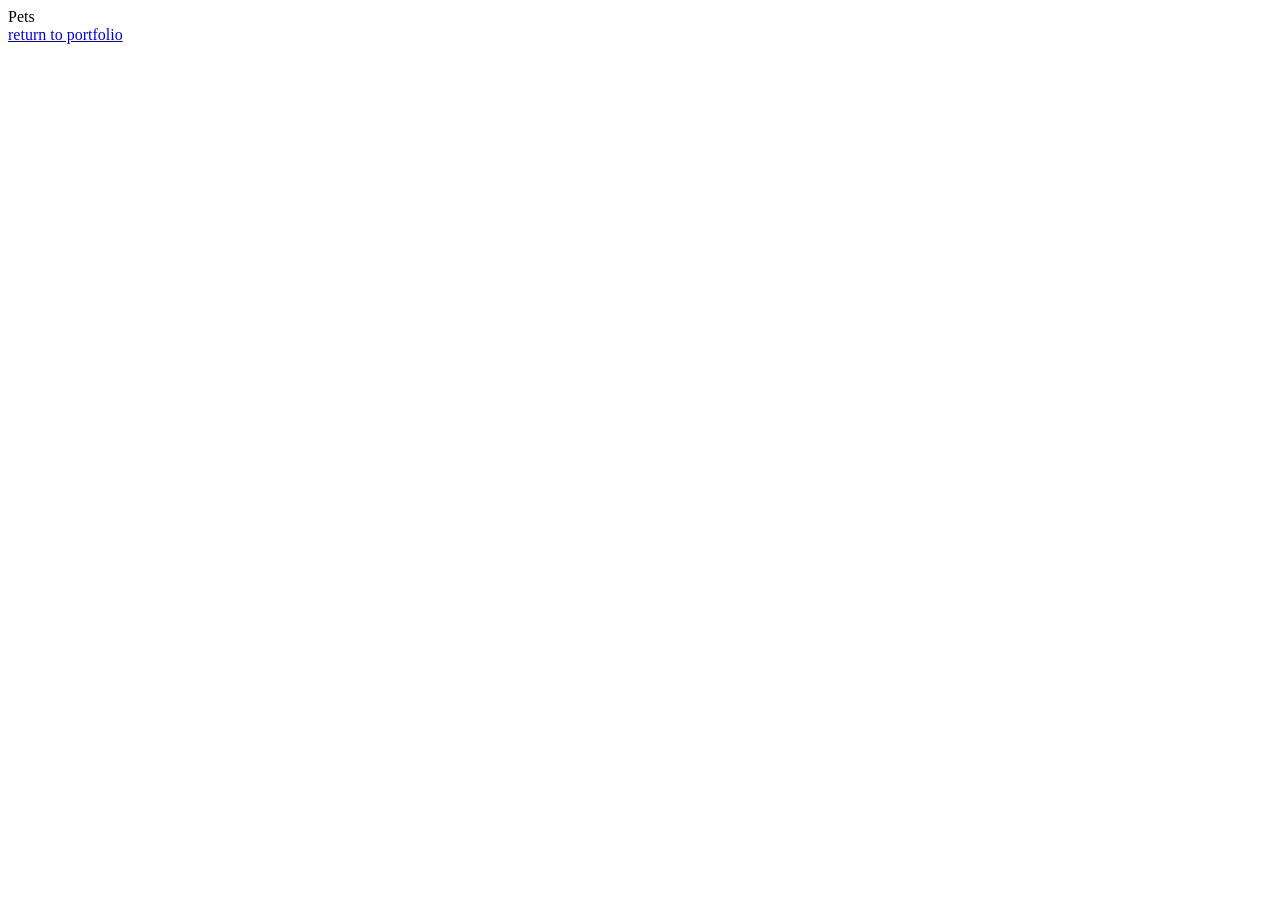
==== src/views/mascotas.html @ 011a6a6f "Projects" ====
<!DOCTYPE html>
<html lang="en">

<head>
    <meta charset="UTF-8">
    <meta name="viewport" content="width=device-width, initial-scale=1.0">
    <title>Buy Your Pet</title>

</head>

<body>
    <header>
        <nav class="logo">
            Pets
        </nav>
        <nav class="nav_bar">
            <a href="../../index.html">return to portfolio</a>
        </nav>
    </header>

</body>

</html>
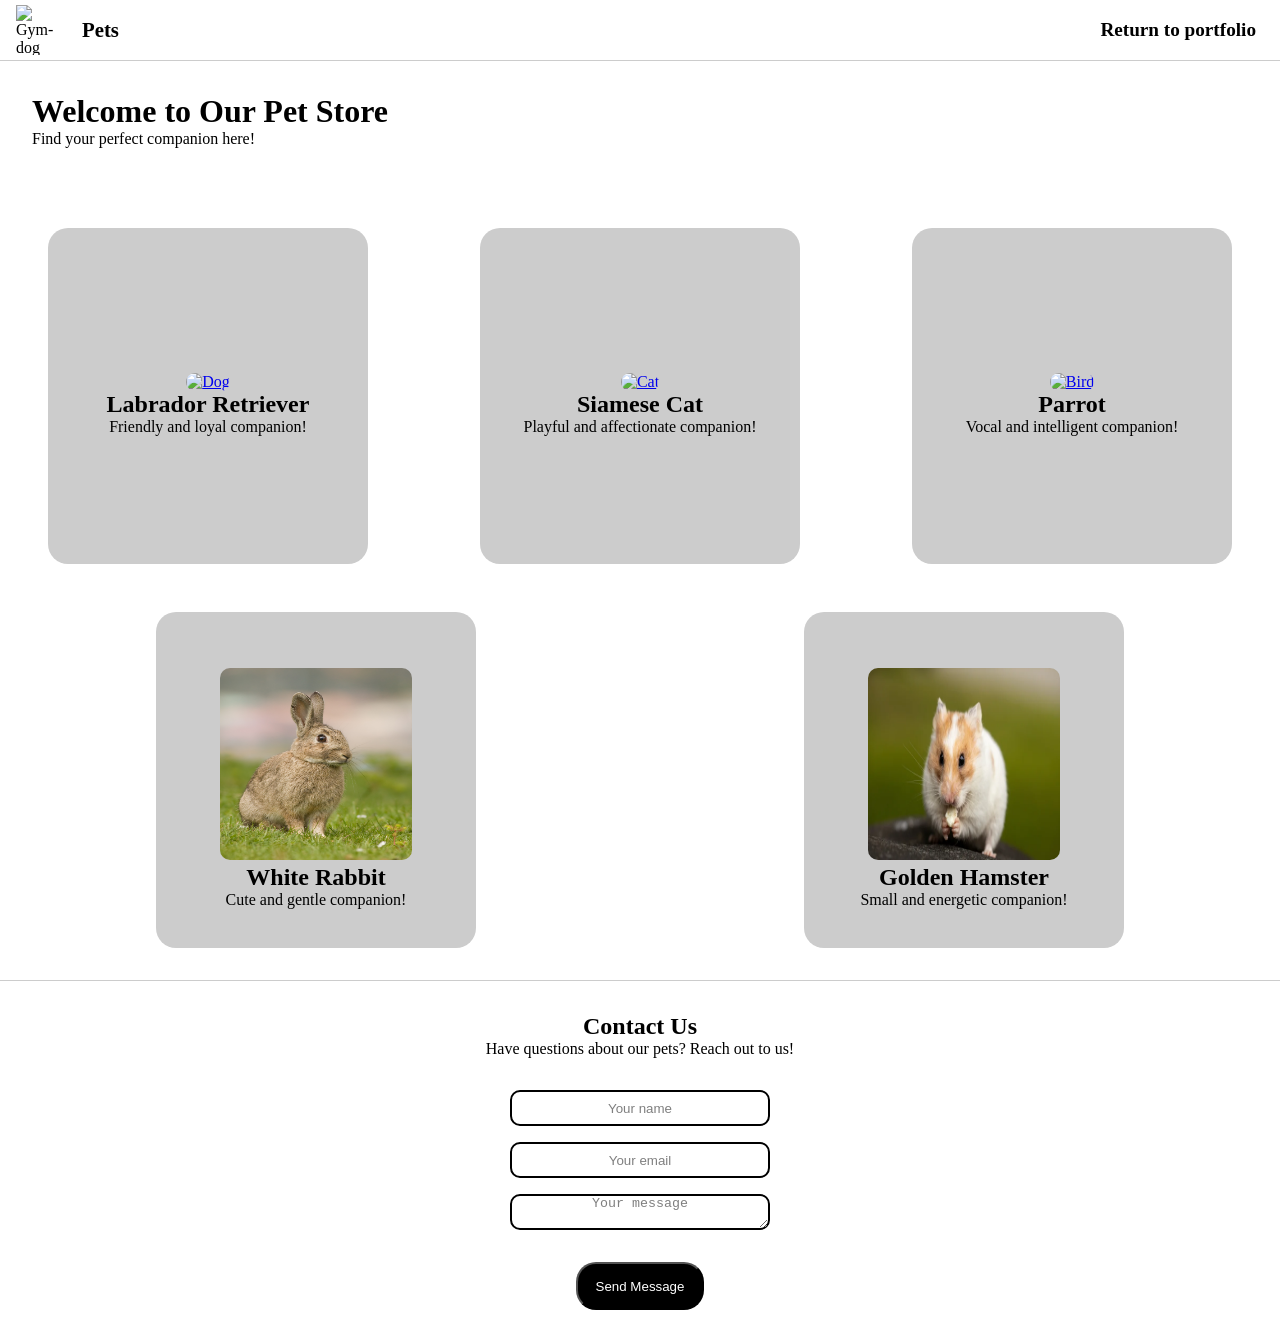
==== commit 91c9d5e5: "Flexbox-wrap" ====
--- a/src/views/mascotas.html
+++ b/src/views/mascotas.html
@@ -4,6 +4,7 @@
 <head>
     <meta charset="UTF-8">
     <meta name="viewport" content="width=device-width, initial-scale=1.0">
+    <link rel="stylesheet" href="../../src/css/stylemasc.css">
     <title>Buy Your Pet</title>
 
 </head>
@@ -11,12 +12,67 @@
 <body>
     <header>
         <nav class="logo">
-            Pets
+            <img src="../../public/icons/strong-black-labrador-dog-holding-600nw-2215291219-removebg-preview.webp"
+                alt="Gym-dog"><span>Pets</span>
         </nav>
         <nav class="nav_bar">
-            <a href="../../index.html">return to portfolio</a>
+            <a href="../../index.html">Return to portfolio</a>
         </nav>
     </header>
+    <main>
+        <div class="welcome">
+            <h1>Welcome to Our Pet Store</h1>
+            <p>Find your perfect companion here!</p>
+        </div>
+        <section id="pets">
+            <div class="dog">
+                <a href="../../public/images/dog.webp" target="_blank"> <img src="../../public/images/dog.webp"
+                        alt="Dog"> </a>
+                <h2>Labrador Retriever</h2>
+                <p>Friendly and loyal companion!</p>
+            </div>
+            <div class="cat">
+                <a href="../../public/images/cat.webp" target="_blank"> <img src="../../public/images/cat.webp"
+                        alt="Cat"> </a>
+                <h2>Siamese Cat</h2>
+                <p>Playful and affectionate companion!</p>
+            </div>
+            <div class="bird">
+                <a href="../../public/images/bird.webp" target="_blank"> <img src="../../public/images/bird.webp"
+                        alt="Bird"></a>
+                <h2>Parrot</h2>
+                <p>Vocal and intelligent companion!</p>
+            </div>
+            <div class="rabbit">
+                <a href="../../public/images/327acc25-9c2f-4d43-92c6-33eb1893439a.webp" target="_blank"> <img src="../../public/images/rabbit.webp"
+                        alt="Rabbit"> </a>
+                <h2>White Rabbit</h2>
+                <p>Cute and gentle companion!</p>
+            </div>
+            <div class="hamster">
+                <a href="../../public/images/hamster.webp" target="_blank"> <img src="../../public/images/hamster.webp"
+                        alt="Hamster"> </a>
+                <h2>Golden Hamster</h2>
+                <p>Small and energetic companion!</p>
+            </div>
+
+        </section>
+
+        <section id="contact">
+            <div class="contact-us">
+                <h2>Contact Us</h2>
+                <p>Have questions about our pets? Reach out to us!</p>
+            </div>
+            <div class="contact-form">
+                <form class="contact-form" action="" method="POST">
+                    <input type="text" id="name" name="name" required placeholder="Your name">
+                    <input type="email" id="email" name="email" required placeholder="Your email">
+                    <textarea id="message" name="message" required placeholder="Your message"></textarea>
+                    <button type="button">Send Message</button>
+                </form>
+            </div>
+        </section>
+    </main>
 
 </body>
 
--- a/src/css/stylemasc.css
+++ b/src/css/stylemasc.css
@@ -0,0 +1,117 @@
+*{
+    margin: 0;
+    padding: 0;
+} 
+header{
+    width: auto;
+    height: 60px;
+    background: transparent;
+    display: flex;
+    align-items: center;
+    justify-content: space-between;
+    border-bottom: 1px solid #ccc;
+    padding: 0 1rem 0 1rem;
+    margin: 0 0 2rem 0;
+}
+.nav_bar a{
+    text-decoration: none;
+    color: black;
+    font-weight: bold;
+    font-size: 1.2rem;
+    transition: 0.6s ease;
+    border-radius: 40px;
+    padding: 0.5rem;
+}
+.nav_bar a:hover{
+    background-color: black;
+    color: white;
+}
+.logo{
+    display: flex;
+    align-items: center;
+    gap: 1rem;
+}
+.logo span{
+    font-weight: bold;
+    font-size: 1.3rem;
+}
+
+.logo img{
+    width: 50px;
+    height: 50px;   
+}
+.welcome{
+    text-align: left;
+    padding: 0 0 0 2rem;
+}
+
+#pets{
+    display: flex;
+    flex-wrap: wrap;
+    justify-content: space-around;
+    gap: 1rem;
+    padding: 5rem 0 0 0;
+    border-bottom: 1px solid #ccc;
+}
+
+.dog, .cat, .bird, .rabbit, .hamster{
+    align-content: center;
+    text-align: center;
+    background-color: #ccc;
+    padding: 1rem 0 0 0;
+    width: 20rem;
+    height: 20rem;
+    border-radius: 20px;
+    margin: 0 0 2rem 0;
+
+}
+.dog img, .cat img, .bird img, .rabbit img, .hamster img{
+    width: 60%;
+    height: 60%;
+    transition: 0.4s ease;
+    border-radius: 10px;
+}
+
+img:hover{
+    transform: scale(110%);
+}
+
+#contact{
+    padding-top: 2em;
+    text-align: center;
+}
+.contact-form{
+    display: flex;
+    flex-direction: column;
+    gap: 1rem;
+    margin: 1rem 0 0 0;
+}
+input, textarea{
+    border: 2px solid black;
+    min-width: 20%;
+    max-width: 20%;
+    align-self:center;
+    min-height: 2rem;
+    max-height: 2rem;
+    color: black;
+    text-align: center;
+    border-radius: 10px;
+}
+input::placeholder, textarea::placeholder{
+    color:black;
+    opacity: 0.5;
+}
+button{
+    margin: 1rem auto;
+    cursor: pointer;
+    width: 10%;
+    height: 3rem;
+    align-self: center;
+    border-radius: 20px;
+    background-color: black;
+    color: white;
+    transition: 0.4s ease;
+}
+button:hover{
+    transform: scale(1.12);
+}
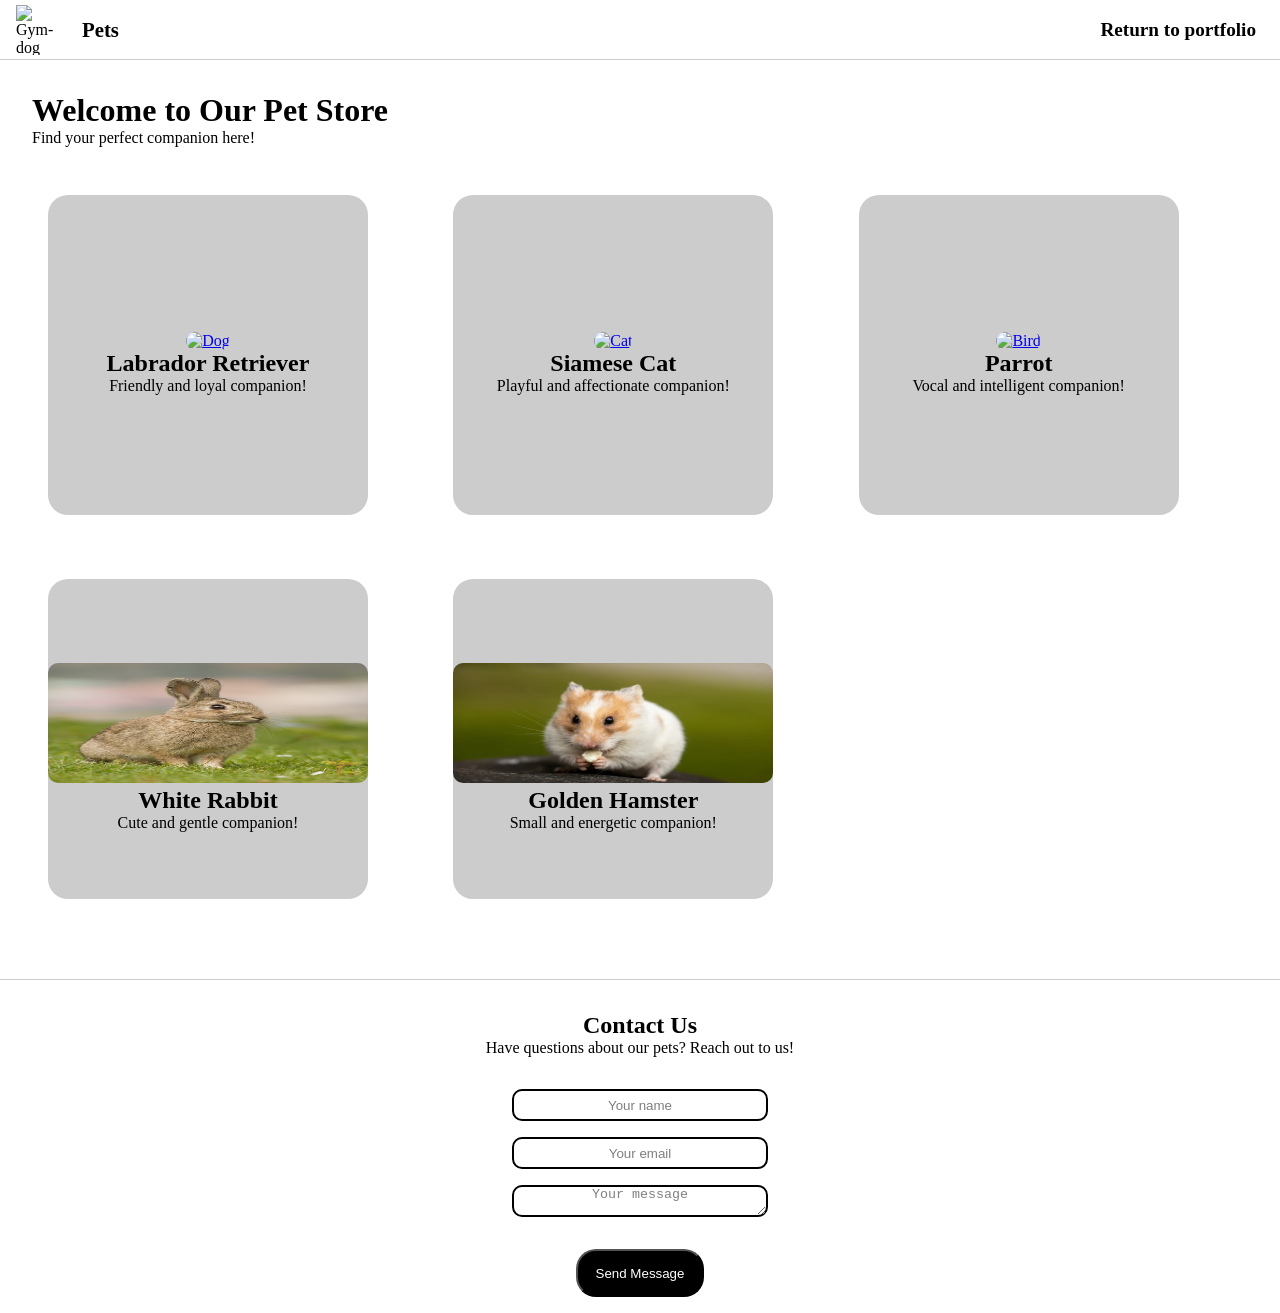
==== commit c6d665f0: "pet-card" ====
--- a/src/views/mascotas.html
+++ b/src/views/mascotas.html
@@ -25,31 +25,31 @@
             <p>Find your perfect companion here!</p>
         </div>
         <section id="pets">
-            <div class="dog">
+            <div class="pet-card">
                 <a href="../../public/images/dog.webp" target="_blank"> <img src="../../public/images/dog.webp"
                         alt="Dog"> </a>
                 <h2>Labrador Retriever</h2>
                 <p>Friendly and loyal companion!</p>
             </div>
-            <div class="cat">
+            <div class="pet-card">
                 <a href="../../public/images/cat.webp" target="_blank"> <img src="../../public/images/cat.webp"
                         alt="Cat"> </a>
                 <h2>Siamese Cat</h2>
                 <p>Playful and affectionate companion!</p>
             </div>
-            <div class="bird">
+            <div class="pet-card">
                 <a href="../../public/images/bird.webp" target="_blank"> <img src="../../public/images/bird.webp"
                         alt="Bird"></a>
                 <h2>Parrot</h2>
                 <p>Vocal and intelligent companion!</p>
             </div>
-            <div class="rabbit">
+            <div class="pet-card">
                 <a href="../../public/images/327acc25-9c2f-4d43-92c6-33eb1893439a.webp" target="_blank"> <img src="../../public/images/rabbit.webp"
                         alt="Rabbit"> </a>
                 <h2>White Rabbit</h2>
                 <p>Cute and gentle companion!</p>
             </div>
-            <div class="hamster">
+            <div class="pet-card">
                 <a href="../../public/images/hamster.webp" target="_blank"> <img src="../../public/images/hamster.webp"
                         alt="Hamster"> </a>
                 <h2>Golden Hamster</h2>
--- a/src/css/stylemasc.css
+++ b/src/css/stylemasc.css
@@ -1,9 +1,12 @@
 *{
     margin: 0;
     padding: 0;
-} 
+    box-sizing: border-box;
+
+}
 header{
-    width: auto;
+    min-width: 100%;
+    width: 100%;
     height: 60px;
     background: transparent;
     display: flex;
@@ -46,15 +49,14 @@
 }
 
 #pets{
-    display: flex;
-    flex-wrap: wrap;
-    justify-content: space-around;
-    gap: 1rem;
-    padding: 5rem 0 0 0;
+    display: grid;
+    grid-template: repeat(2, 1fr) / repeat(3, 1fr);
+    padding: 3rem;
+    gap: 2rem;
     border-bottom: 1px solid #ccc;
 }
 
-.dog, .cat, .bird, .rabbit, .hamster{
+.pet-card{
     align-content: center;
     text-align: center;
     background-color: #ccc;
@@ -63,20 +65,26 @@
     height: 20rem;
     border-radius: 20px;
     margin: 0 0 2rem 0;
+    transition: 0.3s;
 
 }
-.dog img, .cat img, .bird img, .rabbit img, .hamster img{
-    width: 60%;
-    height: 60%;
-    transition: 0.4s ease;
+.pet-card:hover{
+    transform: translateY(-5px);
+}
+.pet-card img{
+    width: 100%;
+    max-height: 120px;
+    height: auto;
+    transition: 0.3s ease;
     border-radius: 10px;
 }
 
-img:hover{
-    transform: scale(110%);
+.pet-card img:hover{
+    transform: scale(1.1);
 }
 
 #contact{
+    width: 100%;
     padding-top: 2em;
     text-align: center;
 }
@@ -115,3 +123,36 @@
 button:hover{
     transform: scale(1.12);
 }
+
+@media screen and (max-width: 768px){
+    #pets{
+        display: grid;
+        grid-template: repeat(2, 1fr) / repeat(2, 1fr);
+        justify-items: center;
+        align-items: center;
+        padding: 5rem 0 0 0;
+        border-bottom: 1px solid #ccc;
+}   }
+    
+@media screen and (max-width: 375px){
+    header{
+        width: 100vh;
+    }
+    #contact{
+        width: 100vh;
+        min-width: 100vh;
+    }
+    #pets{
+        width: 100vh;
+        min-width: 100vh;
+        display: grid;
+        grid-template-columns: repeat(2, 1fr);
+        gap: 2rem;
+    }
+    .dog, .cat, .bird, .rabbit, .hamster{
+        width: 18rem;
+        height: 15rem;
+    }
+
+    
+}
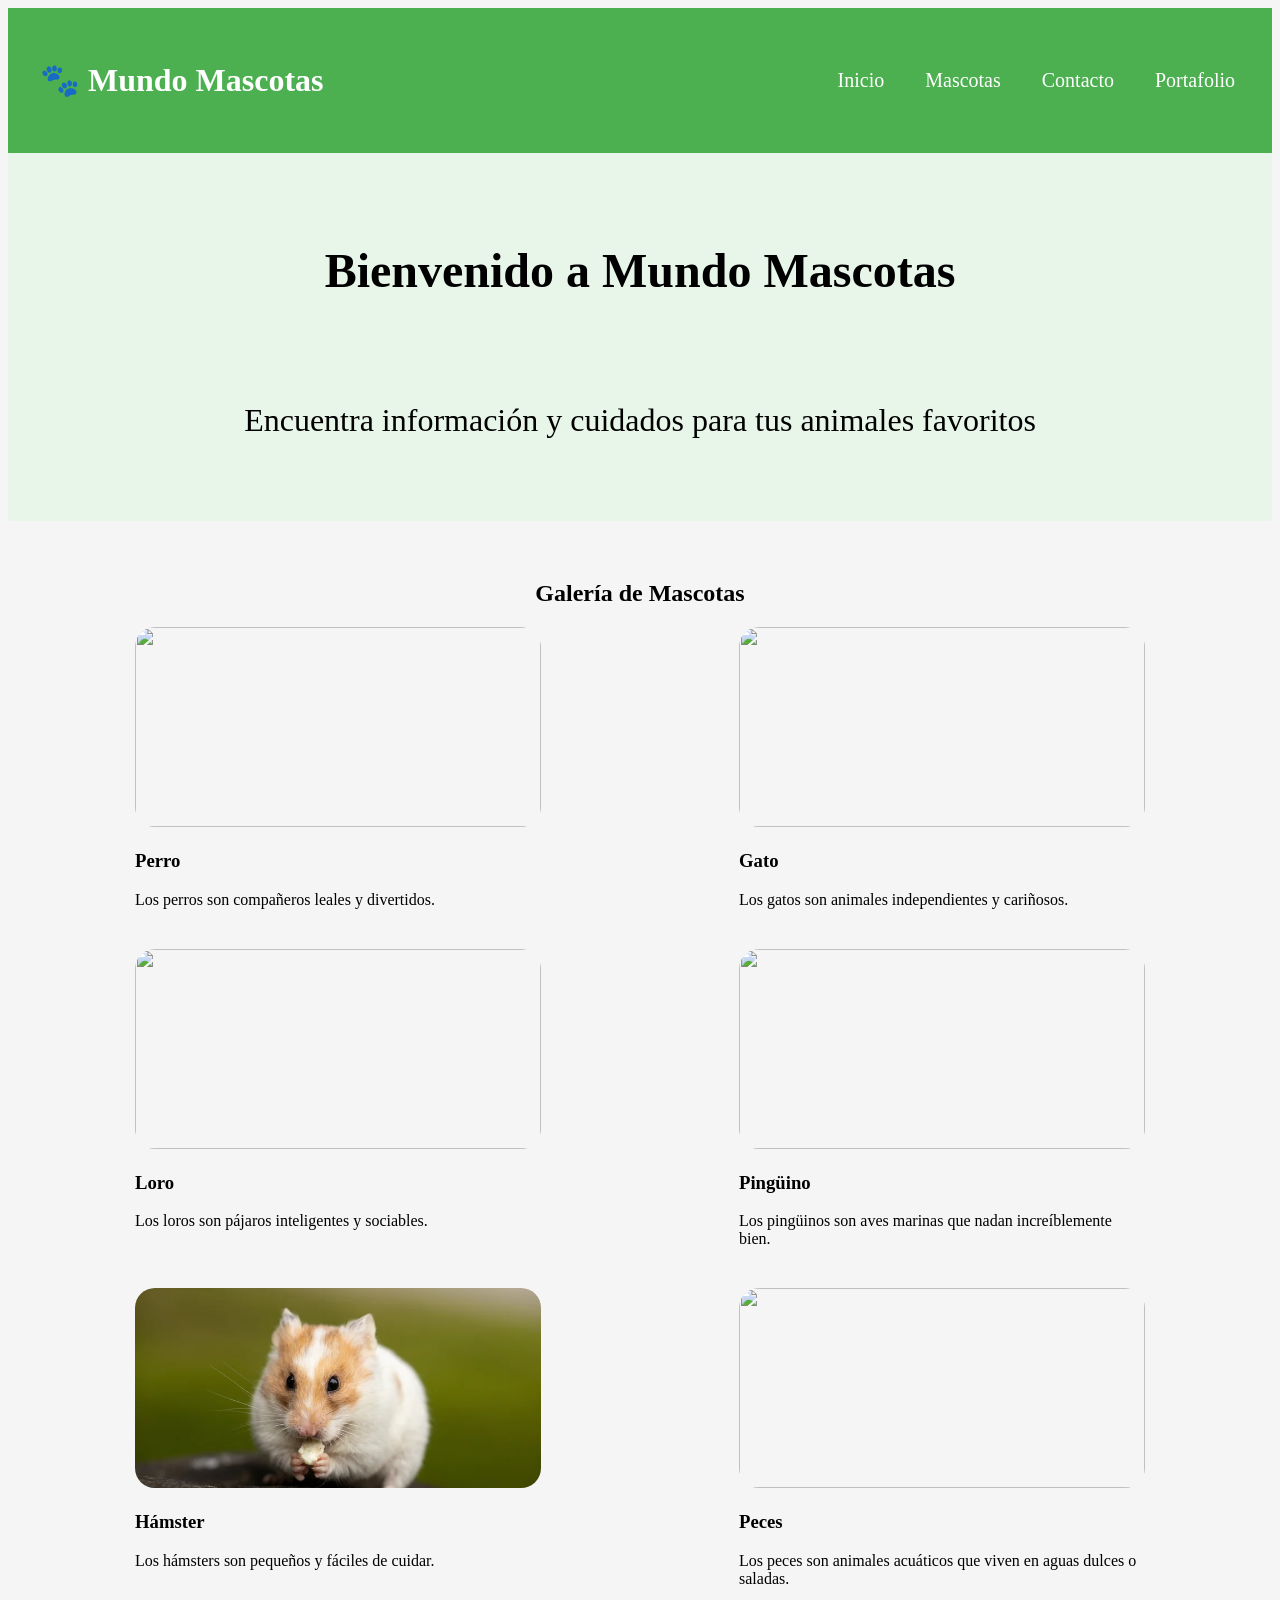
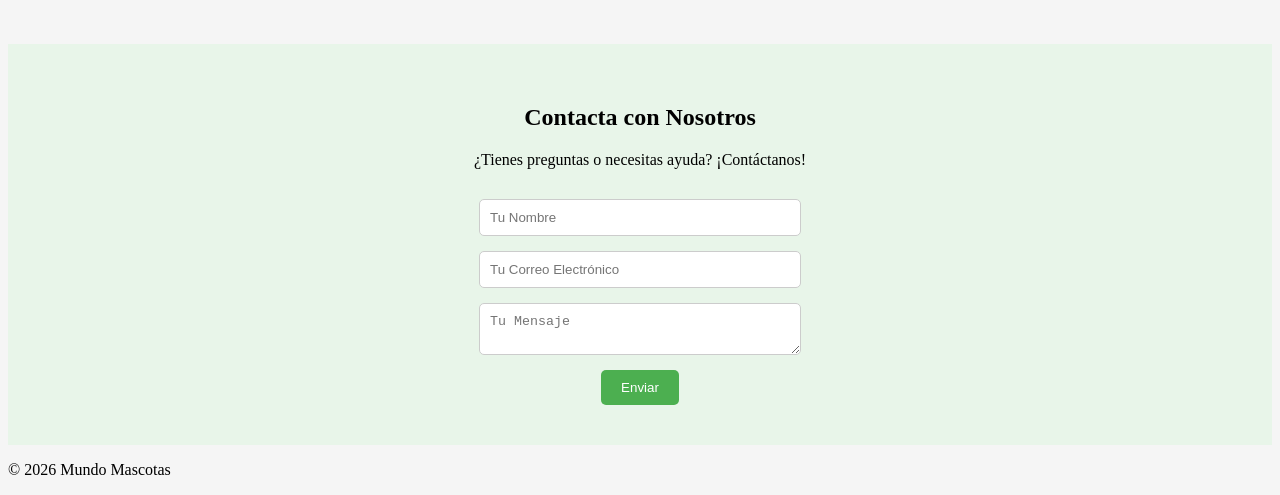
==== commit d9ec1a3d: "Actualiza el README, mejora la estructura y el contenido de la página de mascotas, y añade interacti" ====
--- a/src/views/mascotas.html
+++ b/src/views/mascotas.html
@@ -1,78 +1,139 @@
 <!DOCTYPE html>
-<html lang="en">
+<html lang="es">
 
 <head>
+    <!-- Configuración básica -->
     <meta charset="UTF-8">
-    <meta name="viewport" content="width=device-width, initial-scale=1.0">
-    <link rel="stylesheet" href="../../src/css/stylemasc.css">
-    <title>Buy Your Pet</title>
 
+    <!-- Archivos de estilos CSS -->
+    <link rel="stylesheet" href="../css/Global.css">
+    <link rel="stylesheet" href="../css/pets/header.css">
+    <link rel="stylesheet" href="../css/pets/main.css">
+    <link rel="stylesheet" href="../css/pets/footer.css">
+    <link rel="stylesheet" href="../css/pets/responsives.css">
+
+    <!-- Título de la página -->
+    <title>Mundo Mascotas</title>
 </head>
 
 <body>
+
+    <!-- Encabezado principal -->
     <header>
-        <nav class="logo">
-            <img src="../../public/icons/strong-black-labrador-dog-holding-600nw-2215291219-removebg-preview.webp"
-                alt="Gym-dog"><span>Pets</span>
-        </nav>
-        <nav class="nav_bar">
-            <a href="../../index.html">Return to portfolio</a>
+        <!-- Título con emoji -->
+        <h1>🐾 Mundo Mascotas</h1>
+
+        <!-- Menú de navegación -->
+        <nav>
+            <a href="#inicio">Inicio</a>
+            <a href="#mascotas">Mascotas</a>
+            <a href="#contacta-nos">Contacto</a>
+
+            <!-- Enlace de regreso al portafolio -->
+            <a href="../../index.html">Portafolio</a>
         </nav>
     </header>
+
     <main>
-        <div class="welcome">
-            <h1>Welcome to Our Pet Store</h1>
-            <p>Find your perfect companion here!</p>
-        </div>
-        <section id="pets">
-            <div class="pet-card">
-                <a href="../../public/images/dog.webp" target="_blank"> <img src="../../public/images/dog.webp"
-                        alt="Dog"> </a>
-                <h2>Labrador Retriever</h2>
-                <p>Friendly and loyal companion!</p>
-            </div>
-            <div class="pet-card">
-                <a href="../../public/images/cat.webp" target="_blank"> <img src="../../public/images/cat.webp"
-                        alt="Cat"> </a>
-                <h2>Siamese Cat</h2>
-                <p>Playful and affectionate companion!</p>
-            </div>
-            <div class="pet-card">
-                <a href="../../public/images/bird.webp" target="_blank"> <img src="../../public/images/bird.webp"
-                        alt="Bird"></a>
-                <h2>Parrot</h2>
-                <p>Vocal and intelligent companion!</p>
-            </div>
-            <div class="pet-card">
-                <a href="../../public/images/327acc25-9c2f-4d43-92c6-33eb1893439a.webp" target="_blank"> <img src="../../public/images/rabbit.webp"
-                        alt="Rabbit"> </a>
-                <h2>White Rabbit</h2>
-                <p>Cute and gentle companion!</p>
-            </div>
-            <div class="pet-card">
-                <a href="../../public/images/hamster.webp" target="_blank"> <img src="../../public/images/hamster.webp"
-                        alt="Hamster"> </a>
-                <h2>Golden Hamster</h2>
-                <p>Small and energetic companion!</p>
-            </div>
 
+        <!-- Sección de bienvenida -->
+        <section class="hero" id="inicio">
+            <h2>Bienvenido a Mundo Mascotas</h2>
+            <p>Encuentra información y cuidados para tus animales favoritos</p>
         </section>
 
-        <section id="contact">
-            <div class="contact-us">
-                <h2>Contact Us</h2>
-                <p>Have questions about our pets? Reach out to us!</p>
-            </div>
-            <div class="contact-form">
-                <form class="contact-form" action="" method="POST">
-                    <input type="text" id="name" name="name" required placeholder="Your name">
-                    <input type="email" id="email" name="email" required placeholder="Your email">
-                    <textarea id="message" name="message" required placeholder="Your message"></textarea>
-                    <button type="button">Send Message</button>
-                </form>
+        <!-- Sección de galería de mascotas -->
+        <section class="grid-section" id="mascotas">
+            <h2>Galería de Mascotas</h2>
+
+            <!-- Contenedor en forma de grid -->
+            <div class="grid-container">
+
+                <!-- Item 1 -->
+                <div class="grid-item">
+                    <img src="../../public/images/dog.webp" alt="">
+                    <article>
+                        <h3>Perro</h3>
+                        <p>Los perros son compañeros leales y divertidos.</p>
+                    </article>
+                </div>
+
+                <!-- Item 2 -->
+                <div class="grid-item">
+                    <img src="../../public/images/cat.webp" alt="">
+                    <article>
+                        <h3>Gato</h3>
+                        <p>Los gatos son animales independientes y cariñosos.</p>
+                    </article>
+                </div>
+
+                <!-- Item 3 -->
+                <div class="grid-item">
+                    <img src="../../public/images/parrot.webp" alt="">
+                    <article>
+                        <h3>Loro</h3>
+                        <p>Los loros son pájaros inteligentes y sociables.</p>
+                    </article>
+                </div>
+
+                <!-- Item 4 -->
+                <div class="grid-item">
+                    <img src="../../public/images/penguin.webp" alt="">
+                    <article>
+                        <h3>Pingüino</h3>
+                        <p>Los pingüinos son aves marinas que nadan increíblemente bien.</p>
+                    </article>
+                </div>
+
+                <!-- Item 5 -->
+                <div class="grid-item">
+                    <img src="../../public/images/hamster.webp" alt="">
+                    <article>
+                        <h3>Hámster</h3>
+                        <p>Los hámsters son pequeños y fáciles de cuidar.</p>
+                    </article>
+                </div>
+
+                <!-- Item 6 -->
+                <div class="grid-item">
+                    <img src="../../public/images/peces.webp" alt="">
+                    <article>
+                        <h3>Peces</h3>
+                        <p>Los peces son animales acuáticos que viven en aguas dulces o saladas.</p>
+                    </article>
+                </div>
+
             </div>
         </section>
+
+        <!-- Sección de contacto -->
+        <section class="contacta-nos" id="contacta-nos">
+            <h2>Contacta con Nosotros</h2>
+            <p>¿Tienes preguntas o necesitas ayuda? ¡Contáctanos!</p>
+
+            <!-- Formulario de contacto -->
+            <form action="#" method="post">
+
+                <!-- Campo nombre -->
+                <input type="text" name="name" placeholder="Tu Nombre" required>
+
+                <!-- Campo correo -->
+                <input type="email" name="email" placeholder="Tu Correo Electrónico" required>
+
+                <!-- Campo mensaje -->
+                <textarea name="message" placeholder="Tu Mensaje" required></textarea>
+
+                <!-- Botón de envío -->
+                <button type="submit">Enviar</button>
+            </form>
+        </section>
+
     </main>
+
+    <!-- Pie de página -->
+    <footer>
+        <p>© 2026 Mundo Mascotas</p>
+    </footer>
 
 </body>
 
--- a/src/css/pets/header.css
+++ b/src/css/pets/header.css
@@ -0,0 +1,29 @@
+header {
+    background-color: #4CAF50;
+    color: white;
+    padding: 15px;
+    display: flex;
+    flex-direction: column;
+    justify-content: center;
+    align-items: center;
+    gap: 1rem;
+    text-align: center;
+}
+nav{
+    display: flex;
+    flex-direction: column;
+    gap: 1rem;
+}
+nav a {
+    color: white;
+    text-decoration: none;
+    border-radius: 10px;
+    padding: 5px;
+    margin-left: 15px;
+    transition: all 0.4s linear;
+}
+nav a:hover {
+    border-bottom: 2px solid white;
+    background-color: aliceblue;
+    color: black;
+}
--- a/src/css/pets/main.css
+++ b/src/css/pets/main.css
@@ -0,0 +1,61 @@
+body {
+    background-color: #f5f5f5;
+}
+.hero {
+    text-align: center;
+    padding: 50px;
+    background-color: #e8f5e9;
+}
+.grid-section {
+    padding: 40px;
+}
+.grid-section h2 {
+    text-align: center;
+    font-size: 1.5rem;
+    margin-bottom: 20px;
+}
+.grid-container {
+    display: grid;
+    grid-template-columns: 1fr;
+    gap: 1.5rem;
+}
+.grid-item img {
+    width: 100%;
+    height: 200px;
+    object-fit: cover;
+    border-radius: 20px;
+}
+.contacta-nos{
+    background-color: #e8f5e9;
+    padding: 40px;
+    text-align: center;
+}
+.contacta-nos h2 {
+    margin-bottom: 20px;
+}
+.contacta-nos p {
+    margin-bottom: 30px;
+}
+.contacta-nos form {
+    display: flex;
+    flex-direction: column;
+    align-items: center;
+}
+.contacta-nos input, .contacta-nos textarea {
+    width: 300px;
+    padding: 10px;
+    margin-bottom: 15px;
+    border: 1px solid #ccc;
+    border-radius: 5px;
+}
+.contacta-nos button {
+    padding: 10px 20px;
+    background-color: #4caf50;
+    color: white;
+    border: none;
+    border-radius: 5px;
+    cursor: pointer;
+}
+.contacta-nos button:hover {
+    background-color: #45a049;
+}
--- a/src/css/pets/responsives.css
+++ b/src/css/pets/responsives.css
@@ -0,0 +1,50 @@
+@media (min-width: 576px) {
+    header{
+        padding: 2rem;
+    }
+    nav a{
+        font-size: 1.25rem;
+    }
+    .grid-container{
+        justify-items: center;
+    }
+    .grid-item{
+        width: 70%;
+    }
+
+}
+@media(min-width: 768px) {
+    .grid-item{
+        width: 50%;
+    }
+}
+@media(min-width: 992px) {
+    .hero{
+        font-size: 2rem;
+        display: flex;
+        flex-direction: column;
+        align-items: center;
+        gap: 2rem;
+    }
+    .grid-container{
+        grid-template-columns: repeat(2,1fr);
+    }
+    .grid-item{
+        width: 70%;
+    }
+}
+@media(min-width: 1200px) {
+    header{
+        flex-direction: row;
+        justify-content: space-between;
+        padding: 2rem;
+    }
+    nav{
+        flex-direction: row;
+    }
+}
+@media(min-width: 1400px) {
+    .grid-container{
+        grid-template-columns: repeat(3,1fr);
+    }
+}
